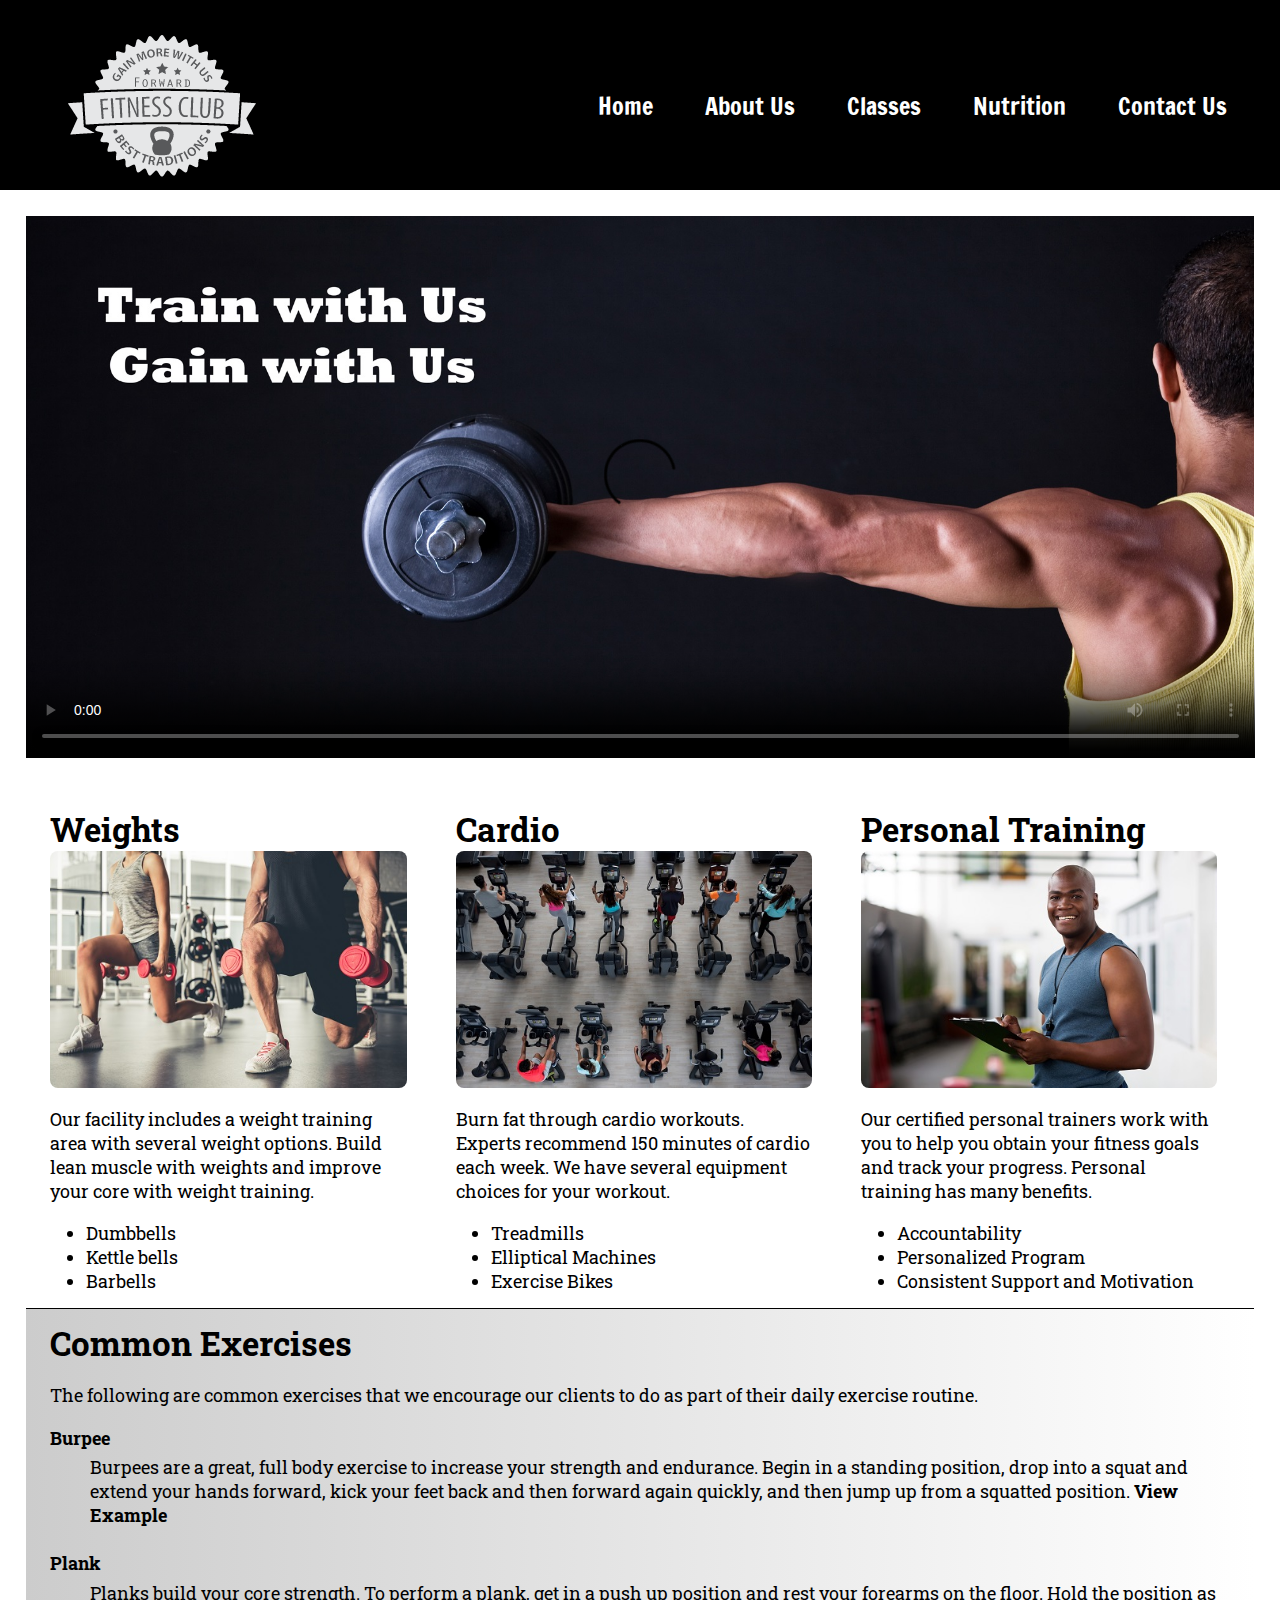
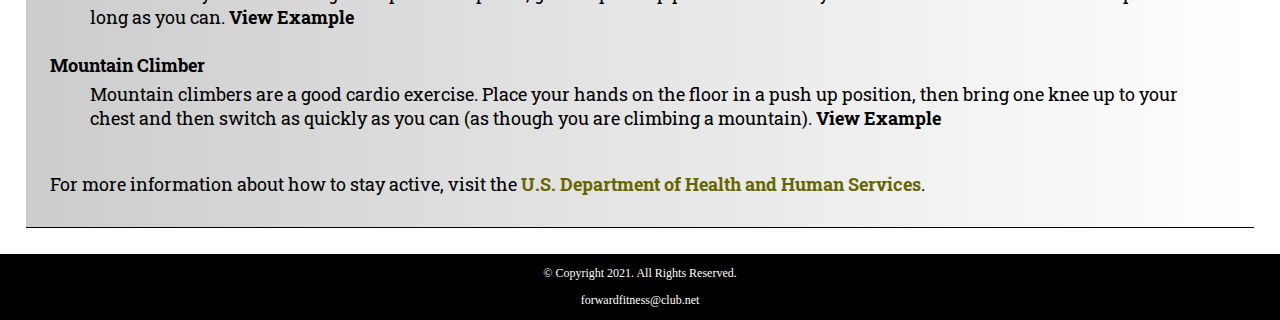
==== about.html @ 0ac39012 "Initial commit" ====
<!DOCTYPE html>
<!-- This website template was created by: Student's First Name Student's Last Name -->
<html lang="en">

<head>
	<title>Forward Fitness Club</title>
	<meta charset="utf-8">
	<link rel="stylesheet" href="css/styles.css">
	<meta name="viewport" content="width=device-width, initial-scale=1.0">
	<link href="https://fonts.googleapis.com/css?family=Francois+One|Roboto+Slab&display=swap" rel="stylesheet">
	<link rel="shortcut icon" href="images/favicon.ico">
	<link rel="icon" type="image/png" sizes="32x32" href="images/favicon-32.png">
	<link rel="apple-touch-icon" sizes="180x180" href="images/apple-touch-icon.png">
	<link rel="icon" sizes="192x192" href="images/android-chrome-192.png">
</head>

<body>

	<div id="container">

		<!--Mobile Nav -->
		<nav class="mobile-nav">
			<div id="menu-links">
				<a href="index.html">Home</a>
				<a href="about.html">About Us</a>
				<a href="classes.html">Classes</a>
				<a href="nutrition.html">Nutrition</a>
				<a href="contact.html">Contact Us</a>
			</div>
			<a class="menu-icon" onclick="hamburger()">
				<div>&#9776;</div>
			</a>
		</nav>

		<!-- Use the header area for the website name or logo -->
		<header id="ffc-logo">
			<a href="index.html"><img src="images/forward-fitness-logo.png" alt="Forward Fitness Club logo"></a>
		</header>

		<!--Tablet, Desktop Nav -->
		<nav class="tablet-desktop">
			<ul>
				<li><a href="index.html">Home</a></li>
				<li><a href="about.html">About Us</a></li>
				<li><a href="classes.html">Classes</a></li>
				<li><a href="nutrition.html">Nutrition</a></li>
				<li><a href="contact.html">Contact Us</a></li>
			</ul>
		</nav>

		<!-- Use the main area to add the main content of the webpage -->
		<main>
			<video controls poster="images/hero-image.jpg">
				<source src="media/ffc_video.mp4" type="video/mp4">
				<source src="media/ffc_video.webm" type="video/webm">
				<track src="media/captions.vtt" kind="captions" srclang="en" label="Captions">
				<track src="media/descriptions.vtt" kind="descriptions" srclang="en" label="English Descriptions">
				<p>Your browser does not support the video element</p>
			</video>


			<section id="weights">

				<h1>Weights</h1>
				<img src="images/people-with-weights.jpg" alt="Two people working out with a weight in each hand" class="round">
				<p>Our facility includes a weight training area with several weight options. Build lean muscle with weights and improve your core with weight training.</p>
				<ul class="tablet-desktop">
					<li>Dumbbells</li>
					<li>Kettle bells</li>
					<li>Barbells</li>
				</ul>

			</section>

			<section id="cardio">

				<h1>Cardio</h1>
				<img src="images/people-workingout-machines.jpg" alt="Cardio Equipment" class="round">
				<p>Burn fat through cardio workouts. Experts recommend 150 minutes of cardio each week. We have several equipment choices for your workout.</p>
				<ul class="tablet-desktop">
					<li>Treadmills</li>
					<li>Elliptical Machines</li>
					<li>Exercise Bikes</li>
				</ul>

			</section>

			<section id="training">

				<h1>Personal Training</h1>
				<img src="images/personal-trainer.jpg" alt="Personal Training" class="round">
				<p>Our certified personal trainers work with you to help you obtain your fitness goals and track your progress. Personal training has many benefits.</p>
				<ul class="tablet-desktop">
					<li>Accountability</li>
					<li>Personalized Program</li>
					<li>Consistent Support and Motivation</li>
				</ul>

			</section>

			<section id="exercises" class="tablet-desktop">

				<h1>Common Exercises</h1>
				<p>The following are common exercises that we encourage our clients to do as part of their daily exercise routine.</p>
				<dl>
					<dt>Burpee</dt>
					<dd>Burpees are a great, full body exercise to increase your strength and endurance. Begin in a standing position, drop into a squat and extend your hands forward, kick your feet back and then forward again quickly, and then jump up from
						a squatted position. <span class="viewex" onclick="burpees()">View Example</span></dd>

					<dt>Plank</dt>
					<dd>Planks build your core strength. To perform a plank, get in a push up position and rest your forearms on the floor. Hold the position as long as you can. <span class="viewex" onclick="plank()">View Example</span></dd>

					<dt>Mountain Climber</dt>
					<dd>Mountain climbers are a good cardio exercise. Place your hands on the floor in a push up position, then bring one knee up to your chest and then switch as quickly as you can (as though you are climbing a mountain). <span class="viewex"
							onclick="mountain()">View Example</span></dd>
				</dl>

				<video controls id="example">
					<source id="vid-src" src="vid" type="video/mp4">
					<track id="despsrc" src="des" kind="descriptions" srclang="en" label="English Descriptions">
					<p>Your browser dooes not suppor the video element.</p>
				</video>
				<p>For more information about how to stay active, visit the <a href="https://www.hhs.gov/fitness/be-active/index.html" target="_blank" class="external-link">U.S. Department of Health and Human Services</a>.</p>

			</section>

		</main>

		<!-- Use the footer area to add webpage footer content -->
		<footer>
			<p>&copy; Copyright 2021. All Rights Reserved.</p>
			<p><a href="mailto:forwardfitness@club.net">forwardfitness@club.net</a></p>
		</footer>

	</div>
	<script src="scripts/script.js"></script>
</body>

</html>
---- css/styles.css ----
/*
Author:
Date:
File Name: styles.css
*/
/* CSS Reset */
body, header, nav, main, footer, h1, div, img, ul, figure, figcaption, section,
article, aside, audio, video {
  margin: 0;
  padding: 0;
  border: 0;
}

/* Style rules for body and images */
body {
  background-color: #000;
}

img, video {
  max-width: 100%;
  display: block;
}

/* Style rule for box sizing applies to all elements */
* {
  box-sizing: border-box;
}

/* Style rules for mobile viewport */
/* Style rule for header */
header {
  top: 0;
  background-color: #000;
  height: 190px;
}

header img {
  margin: 0 auto;
}

/* Style rules for hamburger menu */
.mobile-nav a {
  color: #fff;
  font-family: "Francois One", sans-serif;
  text-align: center;
  font-size: 2em;
  text-decoration: none;
  padding: 3%;
  display: block;
}

.mobile-nav a.menu-icon {
  display: block;
  position: absolute;
  right: 0;
  top: 0;
}

/* Show mobile class, hide tablet-desktop class and menu-links id */
.mobile {
  display: block;
}

.tablet-desktop, #menu-links {
  display: none;
}

/* Style rules for main content */
main {
  background-color: #fff;
  padding: 2%;
  font-size: 1.15em;
  font-family: 'Roboto Slab', serif;
}

video {
  margin: 0 auto 4%;
}

.mobile h3 {
  text-shadow: 5px 5px 8px #ccc;
}

article {
  padding: 2%;
}

article h3 {
  text-align: center;
}

article img {
  margin: 0 auto;
}

article ul {
  margin-left: 10%;
}

article:nth-of-type(2) {
  background-color: rgba(204, 204, 204, 0.3);
}

.tel-link {
  background-color: #404040;
  padding: 2%;
  margin: 0 auto;
  width: 80%;
  text-align: center;
  border-radius: 5px;
}

.tel-link a {
  color: #fff;
  text-decoration: none;
  font-size: 1.5em;
  display: block;
}

.hours {
  margin-left: 10%;
}

.action {
  font-size: 1.35em;
  color: #666600;
  font-weight: bold;
  text-shadow: 5px 5px 8px #ccc;
}

.frame {
  position: relative;
  max-width: 450px;
  margin: 2% auto;
}

.pic-text {
  position: absolute;
  bottom: 0;
  background: rgba(0, 0, 0, 0.5);
  color: #fff;
  width: 100%;
  padding: 20px;
  text-align: center;
  font-family: Verdana, Arial, sans-serif;
  font-size: 1.5em;
  font-weight: bold;
}

#weights, #cardio, #training {
  margin: 0 2%;
}

.round {
  border-radius: 8px;
}

.external-link {
  color: #666600;
  font-weight: bold;
  text-decoration: none;
}

#contact {
  text-align: center;
}

#contact .contact-email-link {
  color: #666600;
  text-decoration: none;
}

.map {
  border: 2px solid #000;
  width: 95%;
  height: 50%;
}

#form {
  margin-top: 2%;
  background-color: #f2f2f2;
  padding: 2%;
}

#form h2 {
  text-align: center;
}

/* Style rules for form elements */
fieldset, input, select, textarea {
  margin-bottom: 2%;
}

fieldset legend {
  font-weight: bold;
  font-size: 1.25em;
}

label {
  display: block;
  padding-top: 3%;
}

form #submit {
  margin: 0 auto;
  border: none;
  display: block;
  padding: 2%;
  background-color: #b3b3b3;
  font-size: 1em;
  border-radius: 10px;
}

/* Style rules for footer content */
footer p {
  font-size: 0.75em;
  text-align: center;
  color: #fff;
  padding: 0 1em;
}

footer p a {
  color: #fff;
  text-decoration: none;
}

/* Media Query for Tablet Viewport */
@media screen and (min-width: 630px), print {

  /* Tablet Viewport: Show tablet-desktop class, hide mobile class */
  .tablet-desktop {
    display: block;
  }

  .mobile, .mobile-nav {
    display: none;
  }

  /* Tablet Viewport: Style rule for header */
  header {
    padding-bottom: 2%;
  }

  /* Tablet Viewport: Style rules for nav area */
  nav {
    padding: 1%;
    margin-bottom: 1%;
  }

  nav ul {
    list-style-type: none;
    text-align: center;
  }

  nav li {
    font-size: 1.5em;
    font-family: 'Francois One', sans-serif;
    display: inline-block;
    border-right: 1px solid #fff;
  }

  nav li:last-child {
    border-right: none;
  }

  nav li a {
    padding: 0.1em 0.75em;
    display: block;
    color: #fff;
    text-decoration: none;
  }

  /* Tablet Viewport: Style rules for main content area */
  main ul {
    margin: 0 0 4% 10%;
  }

  .grid {
    display: grid;
    grid-template-columns: auto auto auto;
    grid-gap: 20px;
  }

  .pic-text {
    font-size: 1em;
    padding: 10px;
  }

  aside {
    text-align: center;
    font-size: 1.25em;
    font-style: italic;
    font-weight: bold;
    padding: 2%;
    background-color: rgba(204, 204, 204, 0.5);
    box-shadow: 5px 5px 8px #000;
    text-shadow: 5px 5px 5px #b3b3b3;
    border-radius: 0 15px;
  }

  .grid-item4 {
    grid-column: 1 / span 3;
  }

  #exercises {
    border-top: 1px solid #000;
    border-bottom: 1px solid #000;
    background: linear-gradient(to right, #ccc, #fff);
    background-color: #f2f2f2;
    padding: 1% 2%;
  }

  #exercises dt {
    font-weight: bold;
  }

  #exercises dd {
    padding: 0.5% 1% 2% 0;
  }

  .viewex {
    font-weight: bold;
    cursor: pointer;
  }

  #example {
    display: none;
  }

  .tel-num {
    font-size: 1.25em;
  }

  .map {
    width: 600px;
    height: 450px;
  }

  /* Tablet Viewport: Style rules for table */
  table {
    border: 1px solid #000;
    border-collapse: collapse;
    margin: 0 auto;
    width: 100%;
  }

  caption {
    font-size: 1.5em;
    font-weight: bold;
    padding: 1%;
  }

  th, td {
    border: 1px solid #000;
    padding: 2%;
  }

  th {
    background-color: #000;
    color: #fff;
    font-size: 1.15em;
  }

  tr:nth-child(odd) {
    background-color: #ccc;
  }

  /* Tablet Viewport: Style rule for form element */
  form {
    width: 70%;
    margin: 0 auto;
  }

  /*Tablet Viewport: Animation */
  @-webkit-keyframes text-animation {
    0% {
      font-size: 1em;
    }

    50% {
      font-size: 2em;
    }

    100% {
      font-size: 1.35em;
    }
  }

  @keyframes text-animation {
    0% {
      font-size: 1em;
    }

    50% {
      font-size: 2em;
    }

    100% {
      font-size: 1.35em;
    }
  }

  figcaption {
    -webkit-animation-name: text-animation;
    animation-name: text-animation;
    -webkit-animation-delay: 3s;
    animation-delay: 3s;
    -webkit-animation-duration: 5s;
    animation-duration: 5s;
  }
}

/* Media Query for Desktop Viewport */
@media screen and (min-width: 1015px), print {

  /* Desktop Viewport: Style rule for header */
  header {
    width: 25%;
    float: left;
    padding-bottom: 0;
  }

  /* Desktop Viewport: Style rules for nav area */
  nav {
    float: right;
    width: 70%;
    margin: 4em 1em 0 0;
  }

  nav ul {
    text-align: right;
  }

  nav li {
    border: none;
  }

  nav li a {
    padding: 0.5em 1em;
  }

  nav li a:hover {
    color: #000;
    background-color: #fff;
    transform: scale(1.3);
  }

  /* Desktop Viewport: Style Rules for main content */
  main {
    clear: left;
  }

  main h1 {
    font-size: 1.8em;
  }

  article h3 {
    font-size: 1.75em;
  }

  .pic-text {
    font-size: 1.5em;
    padding: 20px;
  }

  .frame {
    opacity: 0.9;
  }

  .frame:hover {
    opacity: 1;
    box-shadow: 8px 8px 10px #808080;
    transform: translateY(10px);
  }

  #weights, #cardio, #training {
    width: 29%;
    float: left;
    margin: 0 2%;
  }

  #exercises {
    clear: left;
  }

  .offer:hover {
    transform: scale(1.25);
    cursor: pointer;
  }

  /* Desktop Viewport: Style rules for form elements */
  form {
    width: auto;
  }

  .form-grid {
    display: grid;
    grid-template-columns: auto auto auto;
    grid-gap: 20px;
  }

  .btn {
    grid-column: 1 / span 3;
  }
}

/* Media Query for Large Desktop Viewports */
@media screen and (min-width: 1921px) {
  #container {
    width: 1920px;
    margin: 0 auto;
  }

  table {
    width: 80%;
  }
}

/* Media Query for Print */
@media print {
  body {
    background-color: #fff;
    color: #000;
  }
}
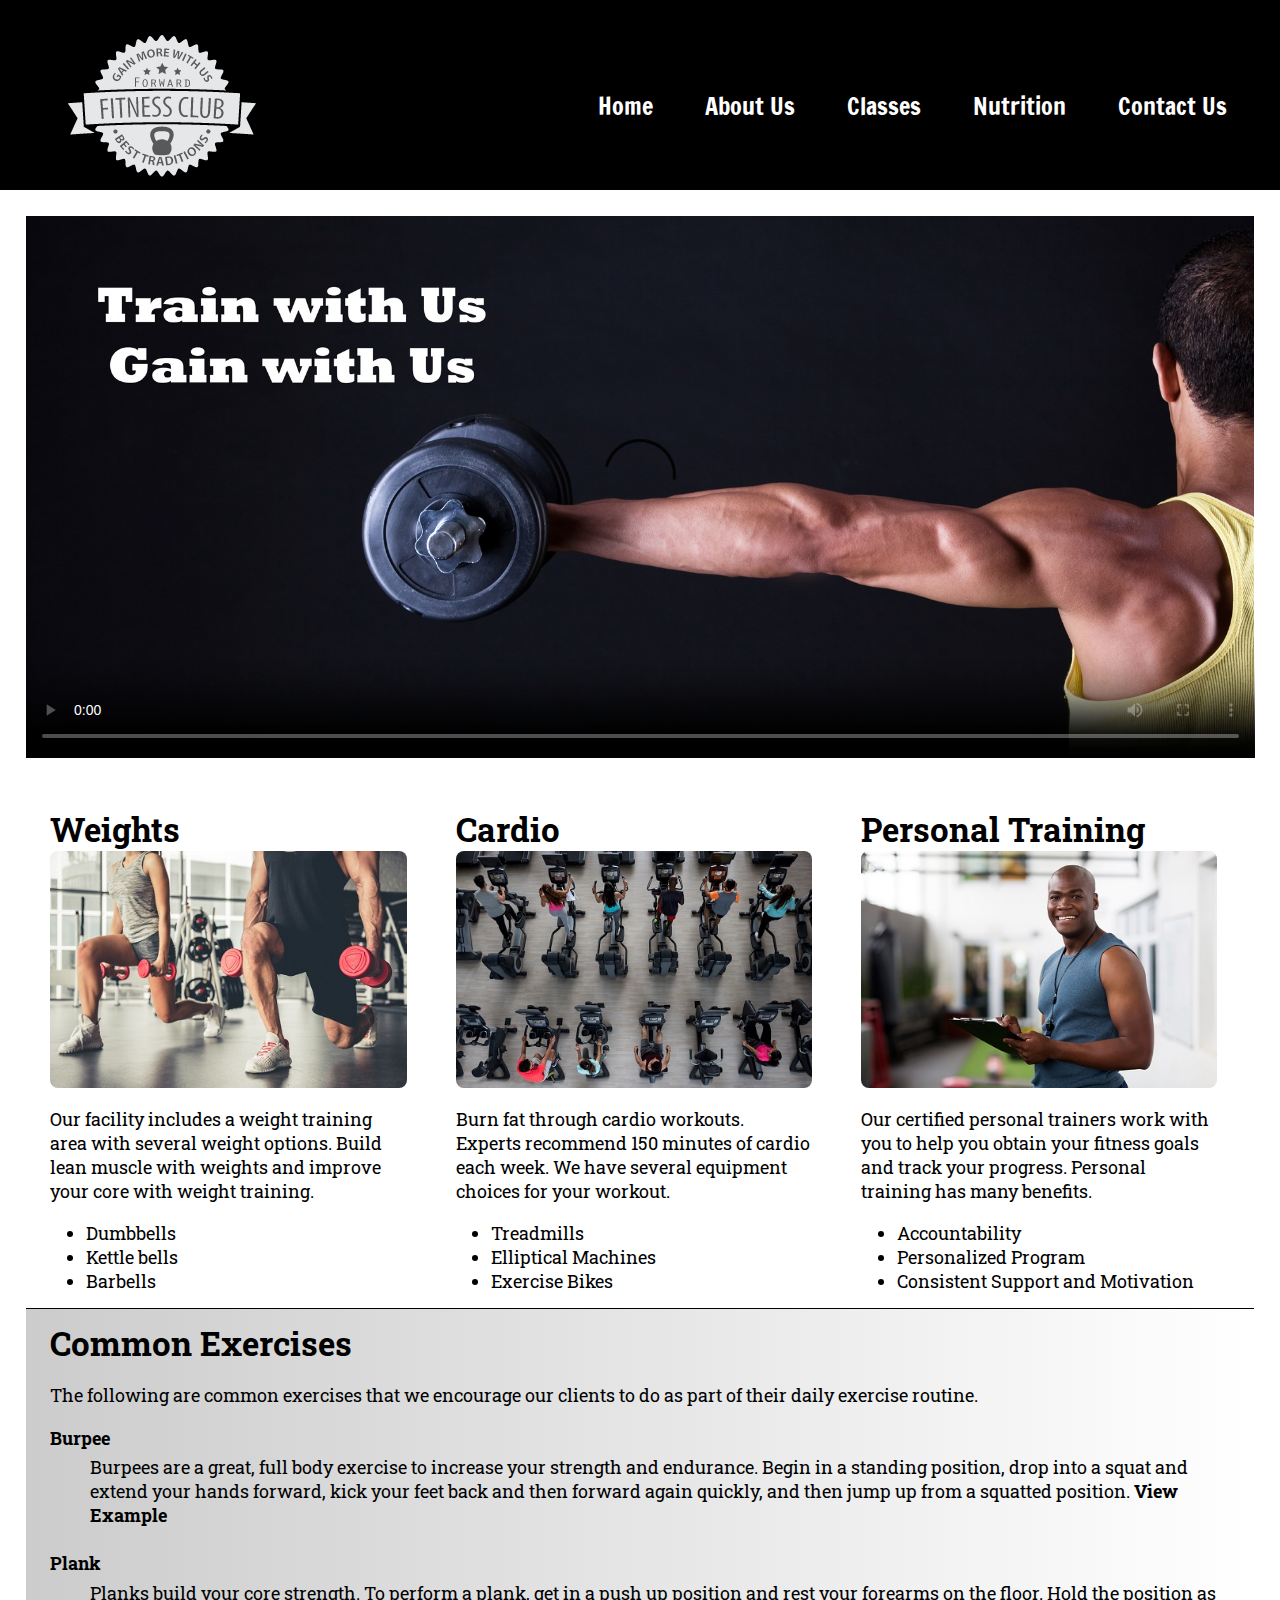
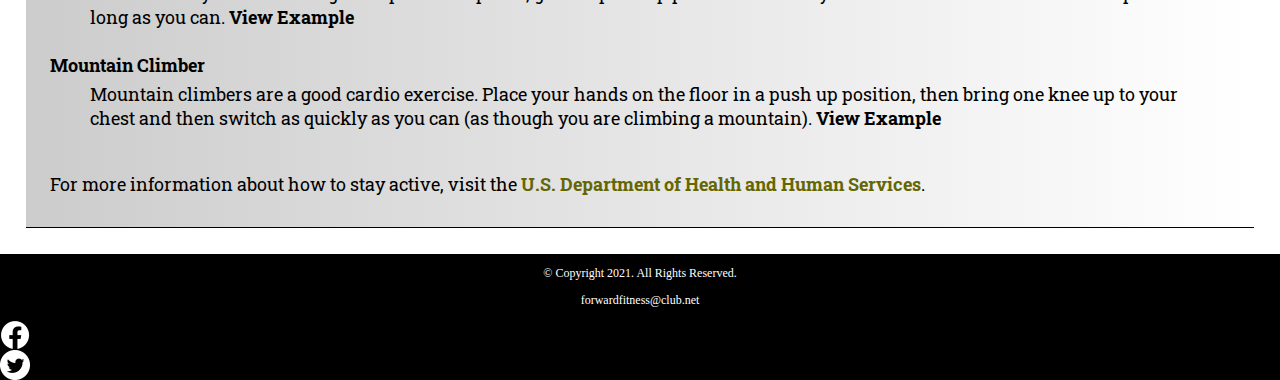
==== commit 18a0aa17: "Update about.html" ====
--- a/about.html
+++ b/about.html
@@ -1,5 +1,5 @@
 <!DOCTYPE html>
-<!-- This website template was created by: Student's First Name Student's Last Name -->
+<!-- This website template was created by: Sydney Cook 9/20/23 -->
 <html lang="en">
 
 <head>
@@ -128,8 +128,17 @@
 
 		<!-- Use the footer area to add webpage footer content -->
 		<footer>
-			<p>&copy; Copyright 2021. All Rights Reserved.</p>
-			<p><a href="mailto:forwardfitness@club.net">forwardfitness@club.net</a></p>
+            
+            <div class="copyright">
+                <p>&copy; Copyright 2021. All Rights Reserved.</p>
+                <p><a href="mailto:forwardfitness@club.net">forwardfitness@club.net</a></p>
+            </div>
+            
+            <div class="social">
+                <a href="https://www.facebook.com/fwdfitclub" target="_blank"><img src="images/facebook-logo.png" alt="black and white Facebook logo"></a>
+                <a href="https://twitter.com/fwdfitclub" target="_blank"><img src="images/twitter-logo.png" alt="black and white Twitter logo"></a>
+            </div>
+            
 		</footer>
 
 	</div>
--- a/css/styles.css
+++ b/css/styles.css
@@ -1,6 +1,6 @@
 /*
-Author:
-Date:
+Author: Sydney Cook
+Date: 9/20/23
 File Name: styles.css
 */
 /* CSS Reset */
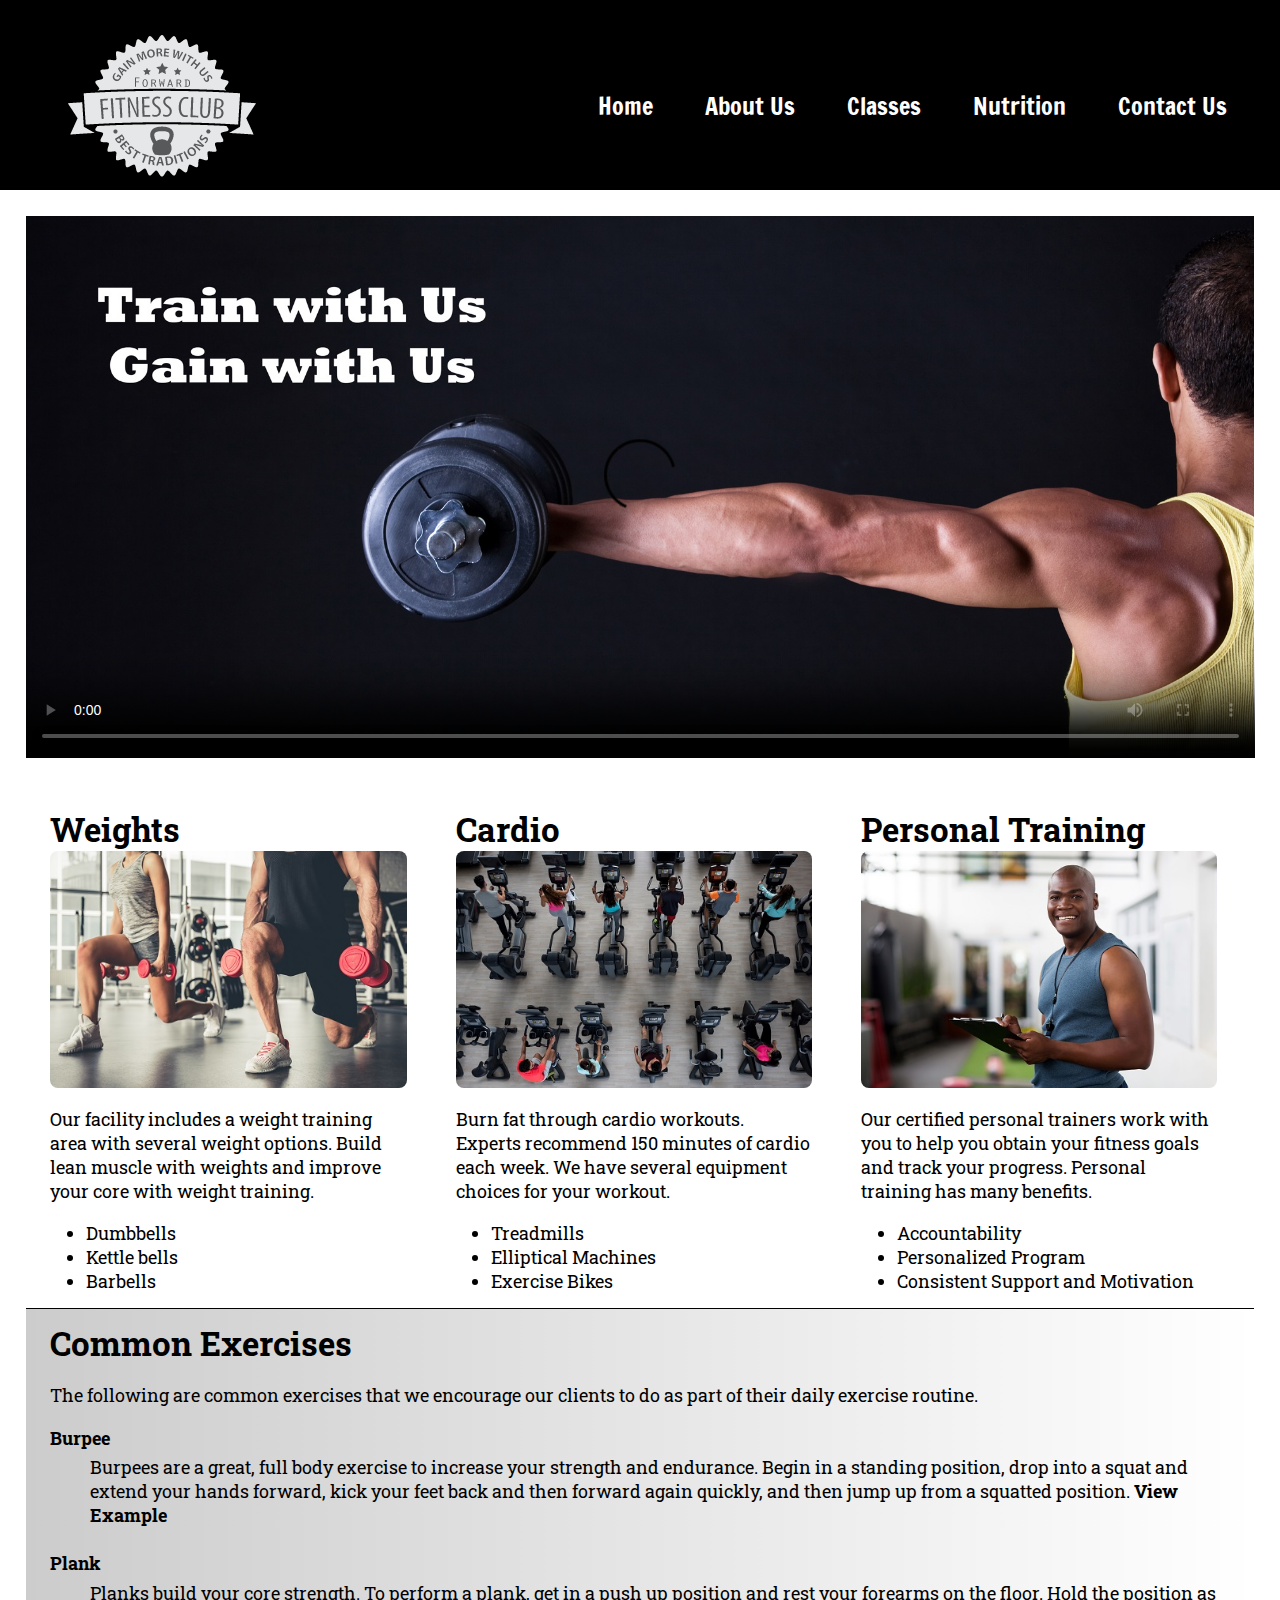
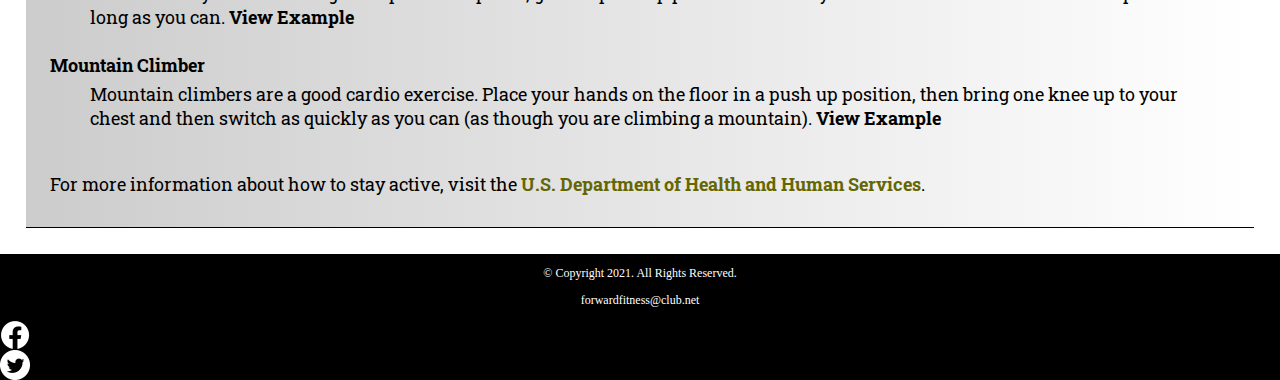
==== commit 0950da7b: "Update about.html" ====
--- a/about.html
+++ b/about.html
@@ -3,10 +3,11 @@
 <html lang="en">
 
 <head>
-	<title>Forward Fitness Club</title>
+	<title>Fitness Equipment - Personal Training | Forward Fitness Club</title>
 	<meta charset="utf-8">
 	<link rel="stylesheet" href="css/styles.css">
 	<meta name="viewport" content="width=device-width, initial-scale=1.0">
+    <meta name="description" content="Forward Fitness Club has state-of-the-art fitness equipment and provides personal training.">
 	<link href="https://fonts.googleapis.com/css?family=Francois+One|Roboto+Slab&display=swap" rel="stylesheet">
 	<link rel="shortcut icon" href="images/favicon.ico">
 	<link rel="icon" type="image/png" sizes="32x32" href="images/favicon-32.png">
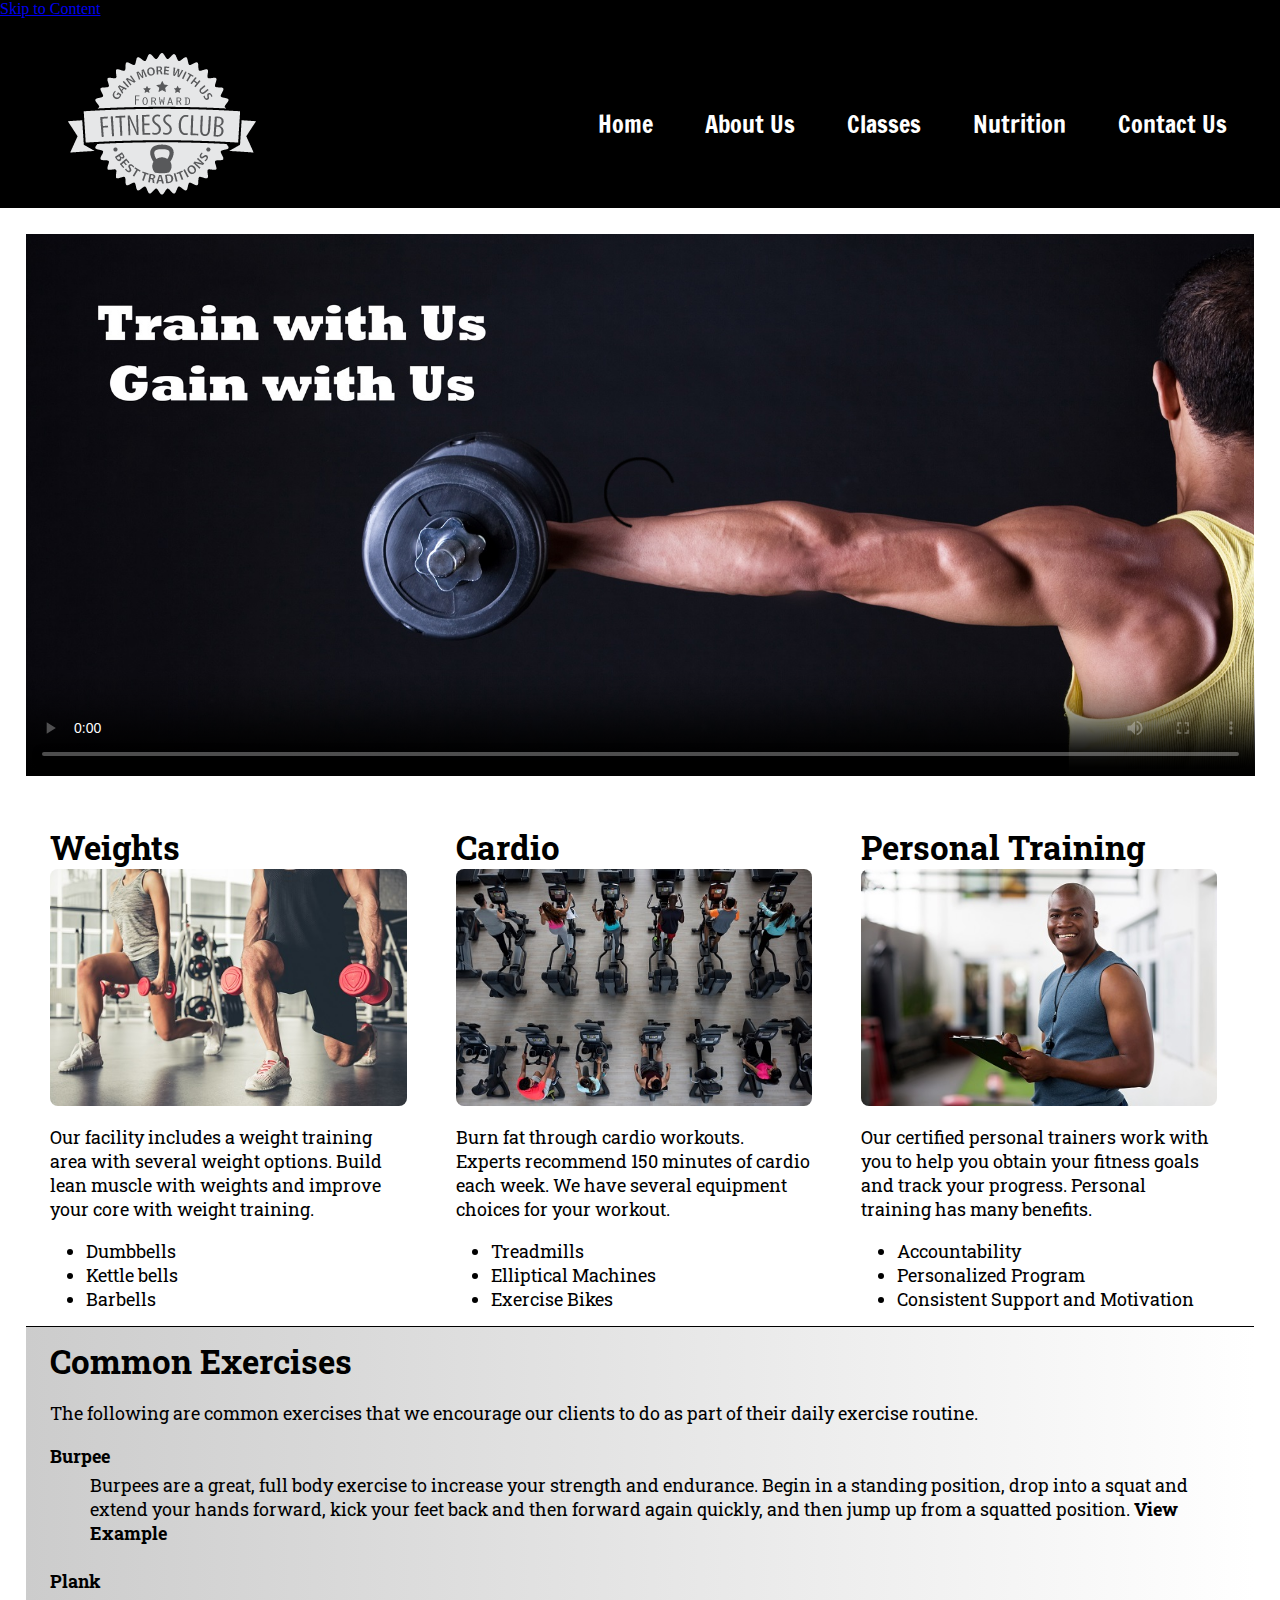
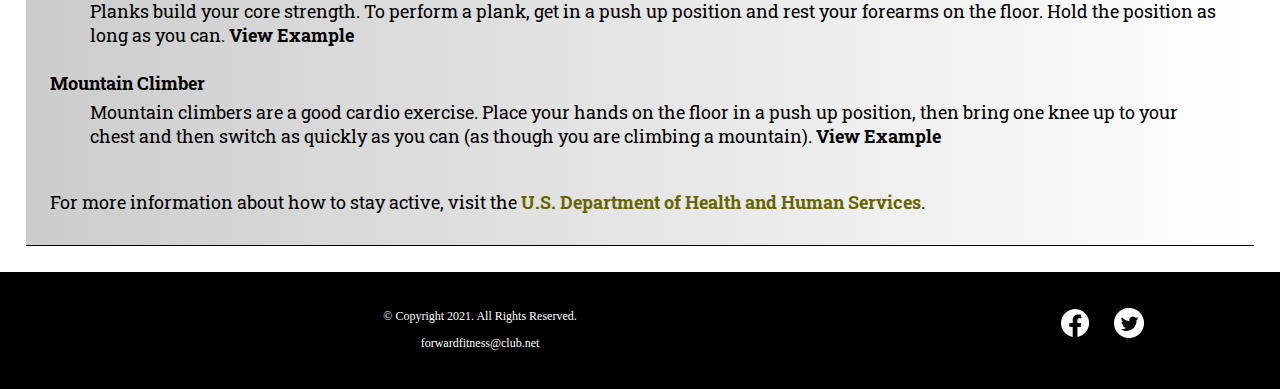
==== commit 2adeb734: "Update about.html" ====
--- a/about.html
+++ b/about.html
@@ -16,6 +16,9 @@
 </head>
 
 <body>
+    
+    <!-- Skip to Content Link -->
+    <a class="skip" href="#content">Skip to Content</a>
 
 	<div id="container">
 
@@ -50,7 +53,7 @@
 		</nav>
 
 		<!-- Use the main area to add the main content of the webpage -->
-		<main>
+		<main id="content">
 			<video controls poster="images/hero-image.jpg">
 				<source src="media/ffc_video.mp4" type="video/mp4">
 				<source src="media/ffc_video.webm" type="video/webm">
--- a/css/styles.css
+++ b/css/styles.css
@@ -212,16 +212,29 @@
 }
 
 /* Style rules for footer content */
-footer p {
+footer .copyright {
   font-size: 0.75em;
   text-align: center;
   color: #fff;
-  padding: 0 1em;
+  padding: 2% 4%;
+  float: left;
+  width: 75%;
 }
 
 footer p a {
   color: #fff;
   text-decoration: none;
+}
+
+.social {
+    float: right;
+    width: 20%;
+    padding: 2%;
+}
+
+.social img {
+    display: inline-block;
+    padding: 5%;
 }
 
 /* Media Query for Tablet Viewport */
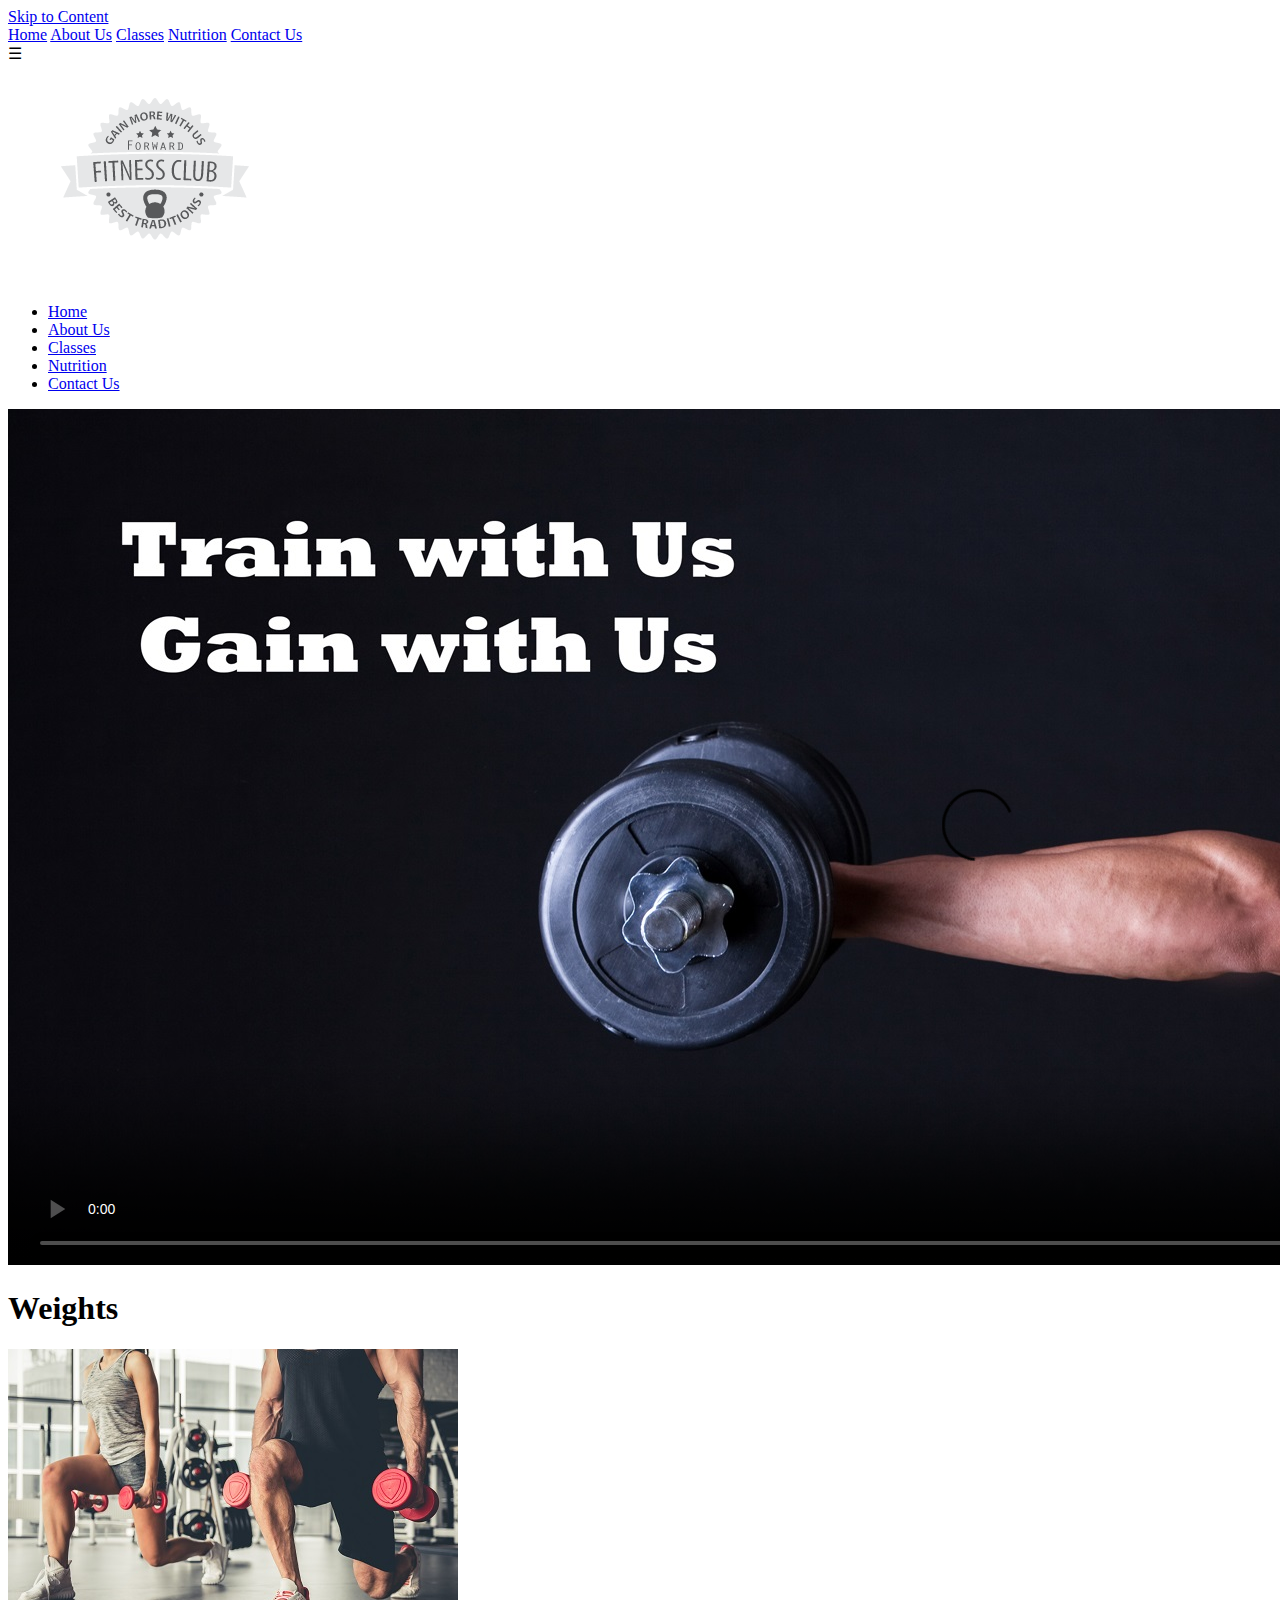
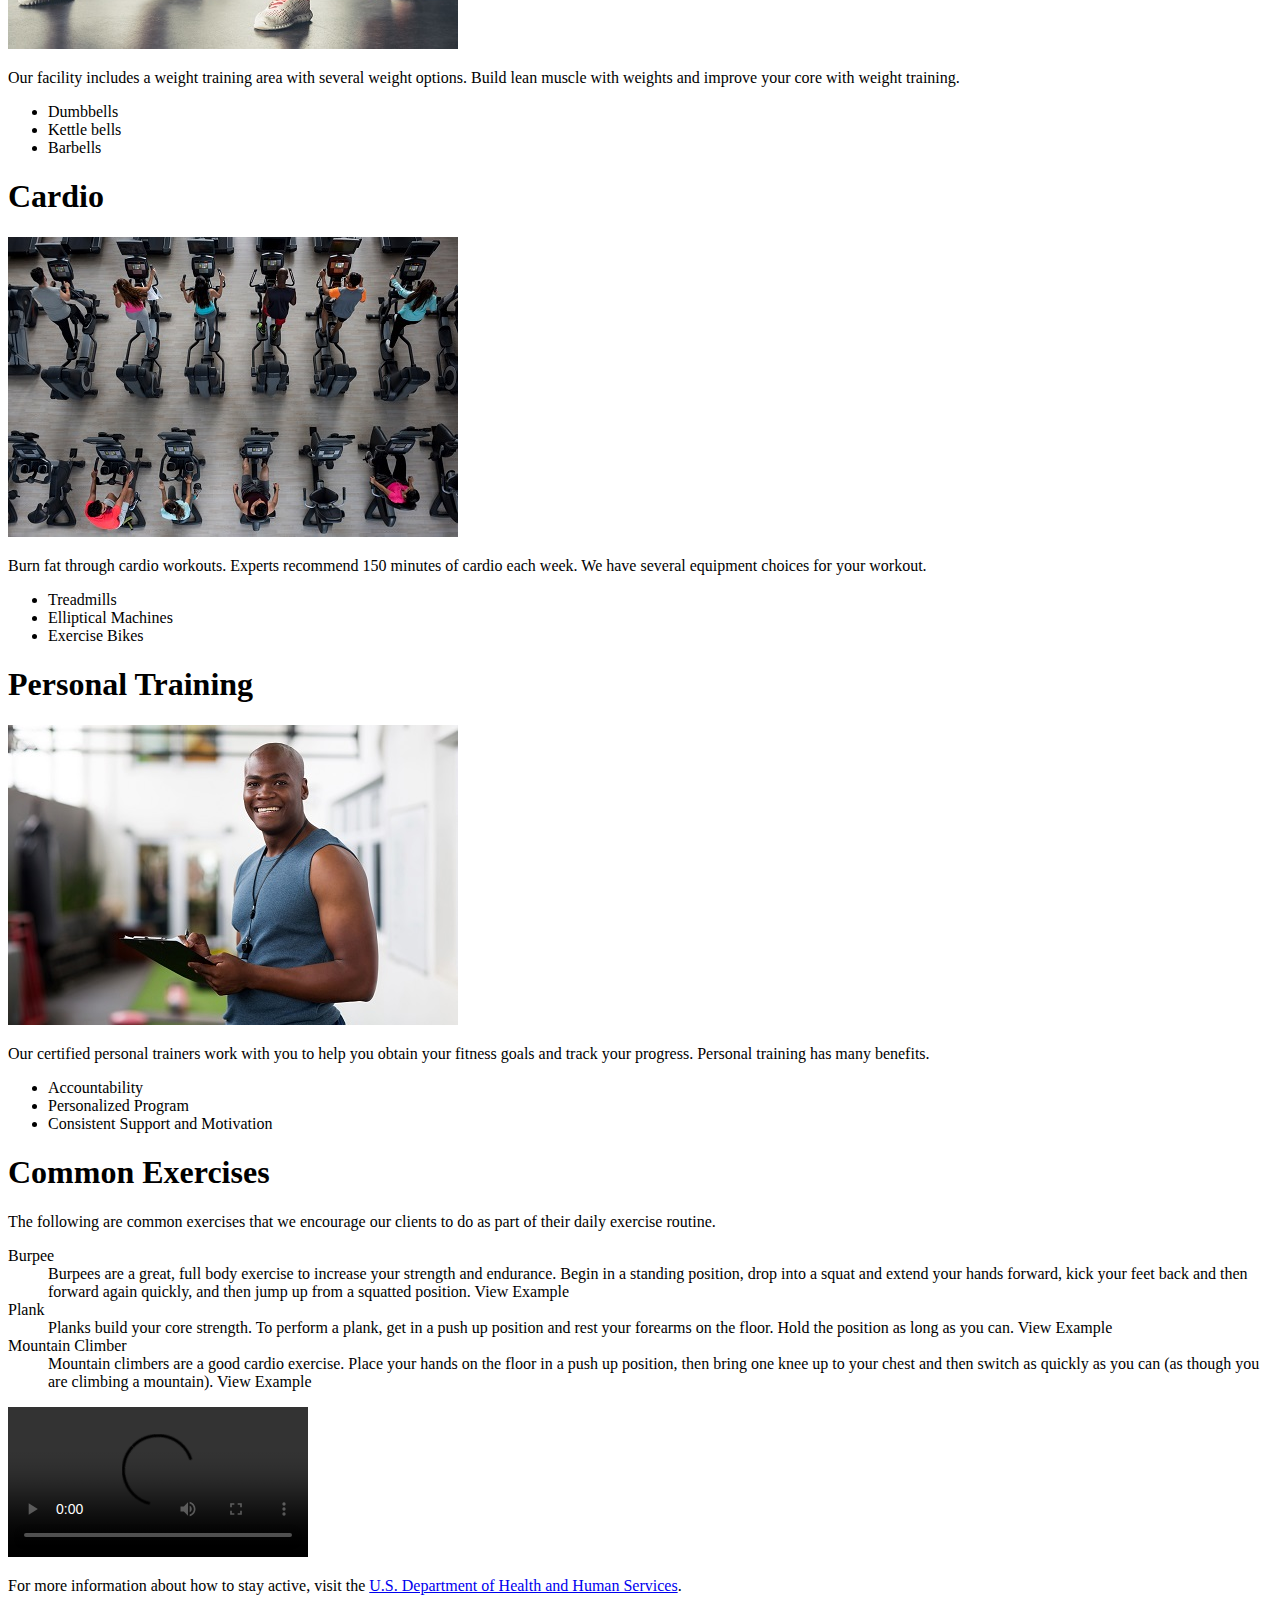
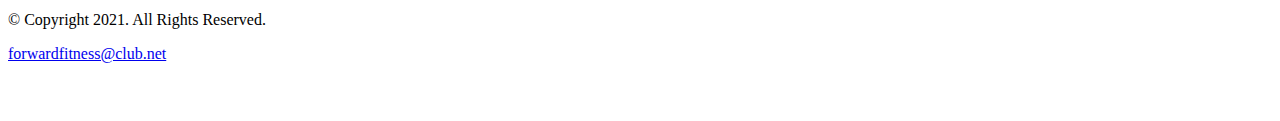
==== commit 7f413c46: "Update about.html" ====
--- a/about.html
+++ b/about.html
@@ -5,7 +5,7 @@
 <head>
 	<title>Fitness Equipment - Personal Training | Forward Fitness Club</title>
 	<meta charset="utf-8">
-	<link rel="stylesheet" href="css/styles.css">
+	<link rel="stylesheet" href="css/styles.min.css">
 	<meta name="viewport" content="width=device-width, initial-scale=1.0">
     <meta name="description" content="Forward Fitness Club has state-of-the-art fitness equipment and provides personal training.">
 	<link href="https://fonts.googleapis.com/css?family=Francois+One|Roboto+Slab&display=swap" rel="stylesheet">
